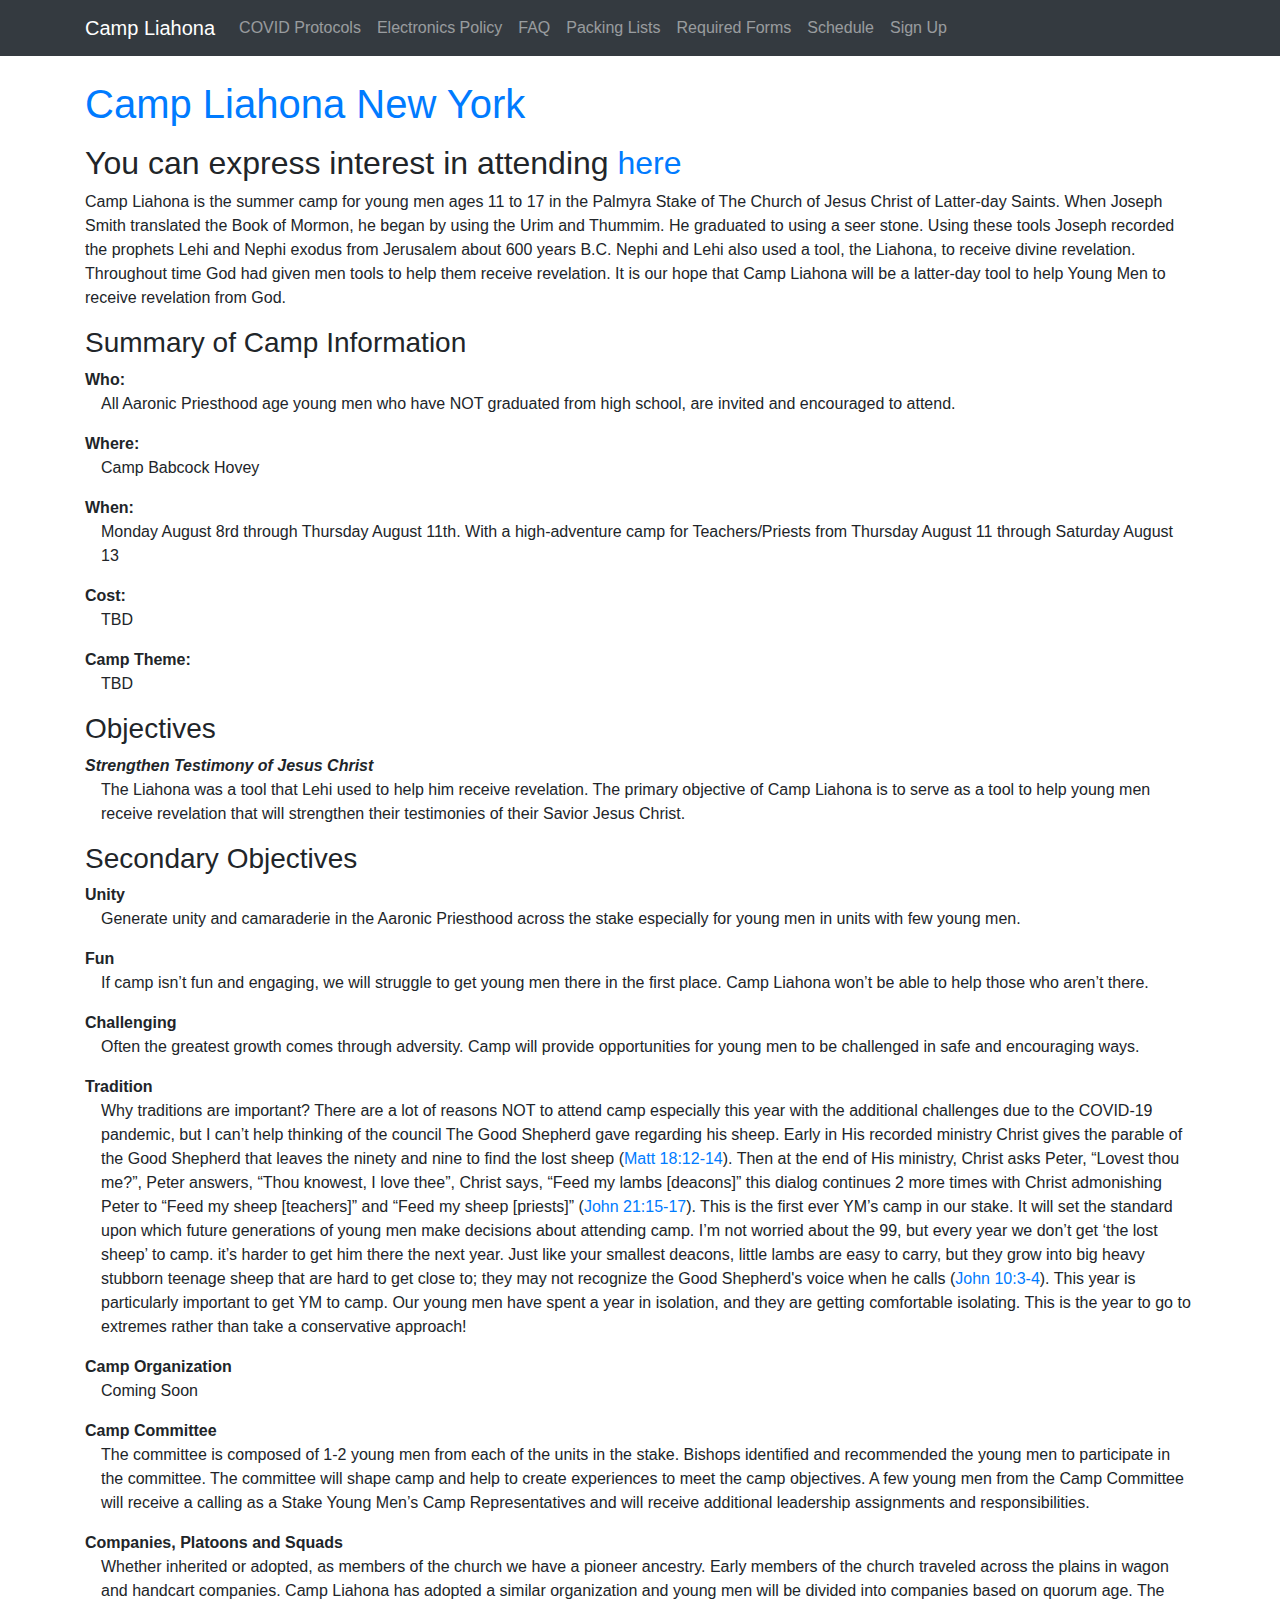
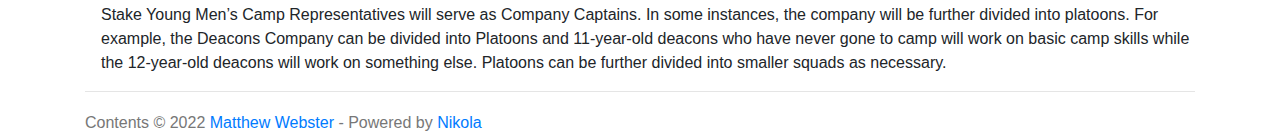
==== index.html @ ad053be5 "Nikola auto commit." ====
<!DOCTYPE html>
<html prefix="og: http://ogp.me/ns# article: http://ogp.me/ns/article#
" lang="en">
<head>
<meta charset="utf-8">
<meta name="viewport" content="width=device-width, initial-scale=1">
<title>Camp Liahona New York | Camp Liahona</title>
<link href="assets/css/all-nocdn.css" rel="stylesheet" type="text/css">
<meta name="theme-color" content="#ffc728">
<meta name="generator" content="Nikola (getnikola.com)">
<link rel="alternate" type="application/rss+xml" title="RSS" hreflang="en" href="rss.xml">
<link rel="canonical" href="https://campliahonany.com/">
<!--[if lt IE 9]><script src="assets/js/html5.js"></script><![endif]--><meta name="author" content="Matthew Webster">
<meta property="og:site_name" content="Camp Liahona">
<meta property="og:title" content="Camp Liahona New York">
<meta property="og:url" content="https://campliahonany.com/">
<meta property="og:description" content="You can express interest in attending here
Camp Liahona is the summer camp for young men ages 11 to 17 in the Palmyra Stake of The Church of Jesus Christ of Latter-day Saints. When Joseph Smith transl">
<meta property="og:type" content="article">
<meta property="article:published_time" content="2022-01-03T20:05:51-05:00">
</head>
<body>
<a href="#content" class="sr-only sr-only-focusable">Skip to main content</a>

<!-- Menubar -->

<nav class="navbar navbar-expand-md static-top mb-4
navbar-dark
bg-dark
"><div class="container">
<!-- This keeps the margins nice -->
        <a class="navbar-brand" href=".">

            <span id="blog-title">Camp Liahona</span>
        </a>
        <button class="navbar-toggler" type="button" data-toggle="collapse" data-target="#bs-navbar" aria-controls="bs-navbar" aria-expanded="false" aria-label="Toggle navigation">
            <span class="navbar-toggler-icon"></span>
        </button>

        <div class="collapse navbar-collapse" id="bs-navbar">
            <ul class="navbar-nav mr-auto">
<li class="nav-item">
<a href="covid_protocols" class="nav-link">COVID Protocols</a>
                </li>
<li class="nav-item">
<a href="electronics-policy" class="nav-link">Electronics Policy</a>
                </li>
<li class="nav-item">
<a href="faq" class="nav-link">FAQ</a>
                </li>
<li class="nav-item">
<a href="packing-lists" class="nav-link">Packing Lists</a>
                </li>
<li class="nav-item">
<a href="required-forms" class="nav-link">Required Forms</a>
                </li>
<li class="nav-item">
<a href="schedule" class="nav-link">Schedule</a>
                </li>
<li class="nav-item">
<a href="registration" class="nav-link">Sign Up</a>

                
            </li>
</ul>
<ul class="navbar-nav navbar-right"></ul>
</div>
<!-- /.navbar-collapse -->
    </div>
<!-- /.container -->
</nav><!-- End of Menubar --><div class="container" id="content" role="main">
    <div class="body-content">
        <!--Body content-->
        
        
        
<article class="post-text storypage" itemscope="itemscope" itemtype="http://schema.org/Article"><header><h1 class="p-name entry-title" itemprop="headline name"><a href="." class="u-url">Camp Liahona New York</a></h1>

        

    </header><div class="e-content entry-content" itemprop="articleBody text">
    <section id="you-can-express-interest-in-attending-here"><h2>You can express interest in attending <a class="reference external" href="registration/">here</a>
</h2>
<p>Camp Liahona is the summer camp for young men ages 11 to 17 in the Palmyra Stake of The Church of Jesus Christ of Latter-day Saints. When Joseph Smith translated the Book of Mormon, he began by using the Urim and Thummim. He graduated to using a seer stone. Using these tools Joseph recorded the prophets Lehi and Nephi exodus from Jerusalem about 600 years B.C. Nephi and Lehi also used a tool, the Liahona, to receive divine revelation. Throughout time God had given men tools to help them receive revelation. It is our hope that Camp Liahona will be a latter-day tool to help Young Men to receive revelation from God.</p>
<section id="summary-of-camp-information"><h3>Summary of Camp Information</h3>
<dl class="simple">
<dt>Who:</dt>
<dd>
<p>All Aaronic Priesthood age young men who have NOT graduated from high school, are invited and encouraged to attend.</p>
</dd>
<dt>Where:</dt>
<dd>
<p>Camp Babcock Hovey</p>
</dd>
<dt>When:</dt>
<dd>
<p>Monday August 8rd through Thursday August 11th.  With a high-adventure camp for Teachers/Priests from Thursday August 11 through Saturday August 13</p>
</dd>
<dt>Cost:</dt>
<dd>
<p>TBD</p>
</dd>
<dt>Camp Theme:</dt>
<dd>
<p>TBD</p>
</dd>
</dl></section><section id="objectives"><h3>Objectives</h3>
<dl class="simple">
<dt><em>Strengthen Testimony of Jesus Christ</em></dt>
<dd>
<p>The Liahona was a tool that Lehi used to help him receive revelation. The primary objective of Camp Liahona is to serve as a tool to help young men receive revelation that will strengthen their testimonies of their Savior Jesus Christ.</p>
</dd>
</dl></section><section id="secondary-objectives"><h3>Secondary Objectives</h3>
<dl class="simple">
<dt>Unity</dt>
<dd>
<p>Generate unity and camaraderie in the Aaronic Priesthood across the stake especially for young men in units with few young men.</p>
</dd>
<dt>Fun</dt>
<dd>
<p>If camp isn’t fun and engaging, we will struggle to get young men there in the first place. Camp Liahona won’t be able to help those who aren’t there.</p>
</dd>
<dt>Challenging</dt>
<dd>
<p>Often the greatest growth comes through adversity. Camp will provide opportunities for young men to be challenged in safe and encouraging ways.</p>
</dd>
<dt>Tradition</dt>
<dd>
<p>Why traditions are important? There are a lot of reasons NOT to attend camp especially this year with the additional challenges due to the COVID-19 pandemic, but I can’t help thinking of the council The Good Shepherd gave regarding his sheep. Early in His recorded ministry Christ gives the parable of the Good Shepherd that leaves the ninety and nine to find the lost sheep (<a class="reference external" href="https://www.churchofjesuschrist.org/study/scriptures/nt/matt/18?lang=eng&amp;id=12-14#p12">Matt 18:12-14</a>). Then at the end of His ministry, Christ asks Peter, “Lovest thou me?”, Peter answers, “Thou knowest, I love thee”, Christ says, “Feed my lambs [deacons]” this dialog continues 2 more times with Christ admonishing Peter to “Feed my sheep [teachers]” and “Feed my sheep [priests]” (<a class="reference external" href="https://www.churchofjesuschrist.org/study/scriptures/nt/john/21?lang=eng&amp;id=15-17#p15">John 21:15-17</a>). This is the first ever YM’s camp in our stake. It will set the standard upon which future generations of young men make decisions about attending camp. I’m not worried about the 99, but every year we don’t get ‘the lost sheep’ to camp. it’s harder to get him there the next year. Just like your smallest deacons, little lambs are easy to carry, but they grow into big heavy stubborn teenage sheep that are hard to get close to; they may not recognize the Good Shepherd's voice when he calls (<a class="reference external" href="https://www.churchofjesuschrist.org/study/scriptures/nt/john/10?lang=eng&amp;id=3-4#p3">John 10:3-4</a>). This year is particularly important to get YM to camp. Our young men have spent a year in isolation, and they are getting comfortable isolating. This is the year to go to extremes rather than take a conservative approach!</p>
</dd>
<dt>Camp Organization</dt>
<dd>
<p>Coming Soon</p>
</dd>
<dt>Camp Committee</dt>
<dd>
<p>The committee is composed of 1-2 young men from each of the units in the stake. Bishops identified and recommended the young men to participate in the committee. The committee will shape camp and help to create experiences to meet the camp objectives. A few young men from the Camp Committee will receive a calling as a Stake Young Men’s Camp Representatives and will receive additional leadership assignments and responsibilities.</p>
</dd>
<dt>Companies, Platoons and Squads</dt>
<dd>
<p>Whether inherited or adopted, as members of the church we have a pioneer ancestry. Early members of the church traveled across the plains in wagon and handcart companies. Camp Liahona has adopted a similar organization and young men will be divided into companies based on quorum age. The Stake Young Men’s Camp Representatives will serve as Company Captains. In some instances, the company will be further divided into platoons. For example, the Deacons Company can be divided into Platoons and 11-year-old deacons who have never gone to camp will work on basic camp skills while the 12-year-old deacons will work on something else. Platoons can be further divided into smaller squads as necessary.</p>
</dd>
</dl></section></section>
</div>
    

</article><!--End of body content--><footer id="footer">
            Contents © 2022         <a href="mailto:campliahonapalmyra@gmail.com">Matthew Webster</a> - Powered by         <a href="https://getnikola.com" rel="nofollow">Nikola</a>         
            
            
        </footer>
</div>
</div>


        <script src="assets/js/all-nocdn.js"></script><script>
    baguetteBox.run('div#content', {
        ignoreClass: 'islink',
        captions: function(element){var i=element.getElementsByTagName('img')[0];return i===undefined?'':i.alt;}});
    </script>
</body>
</html>
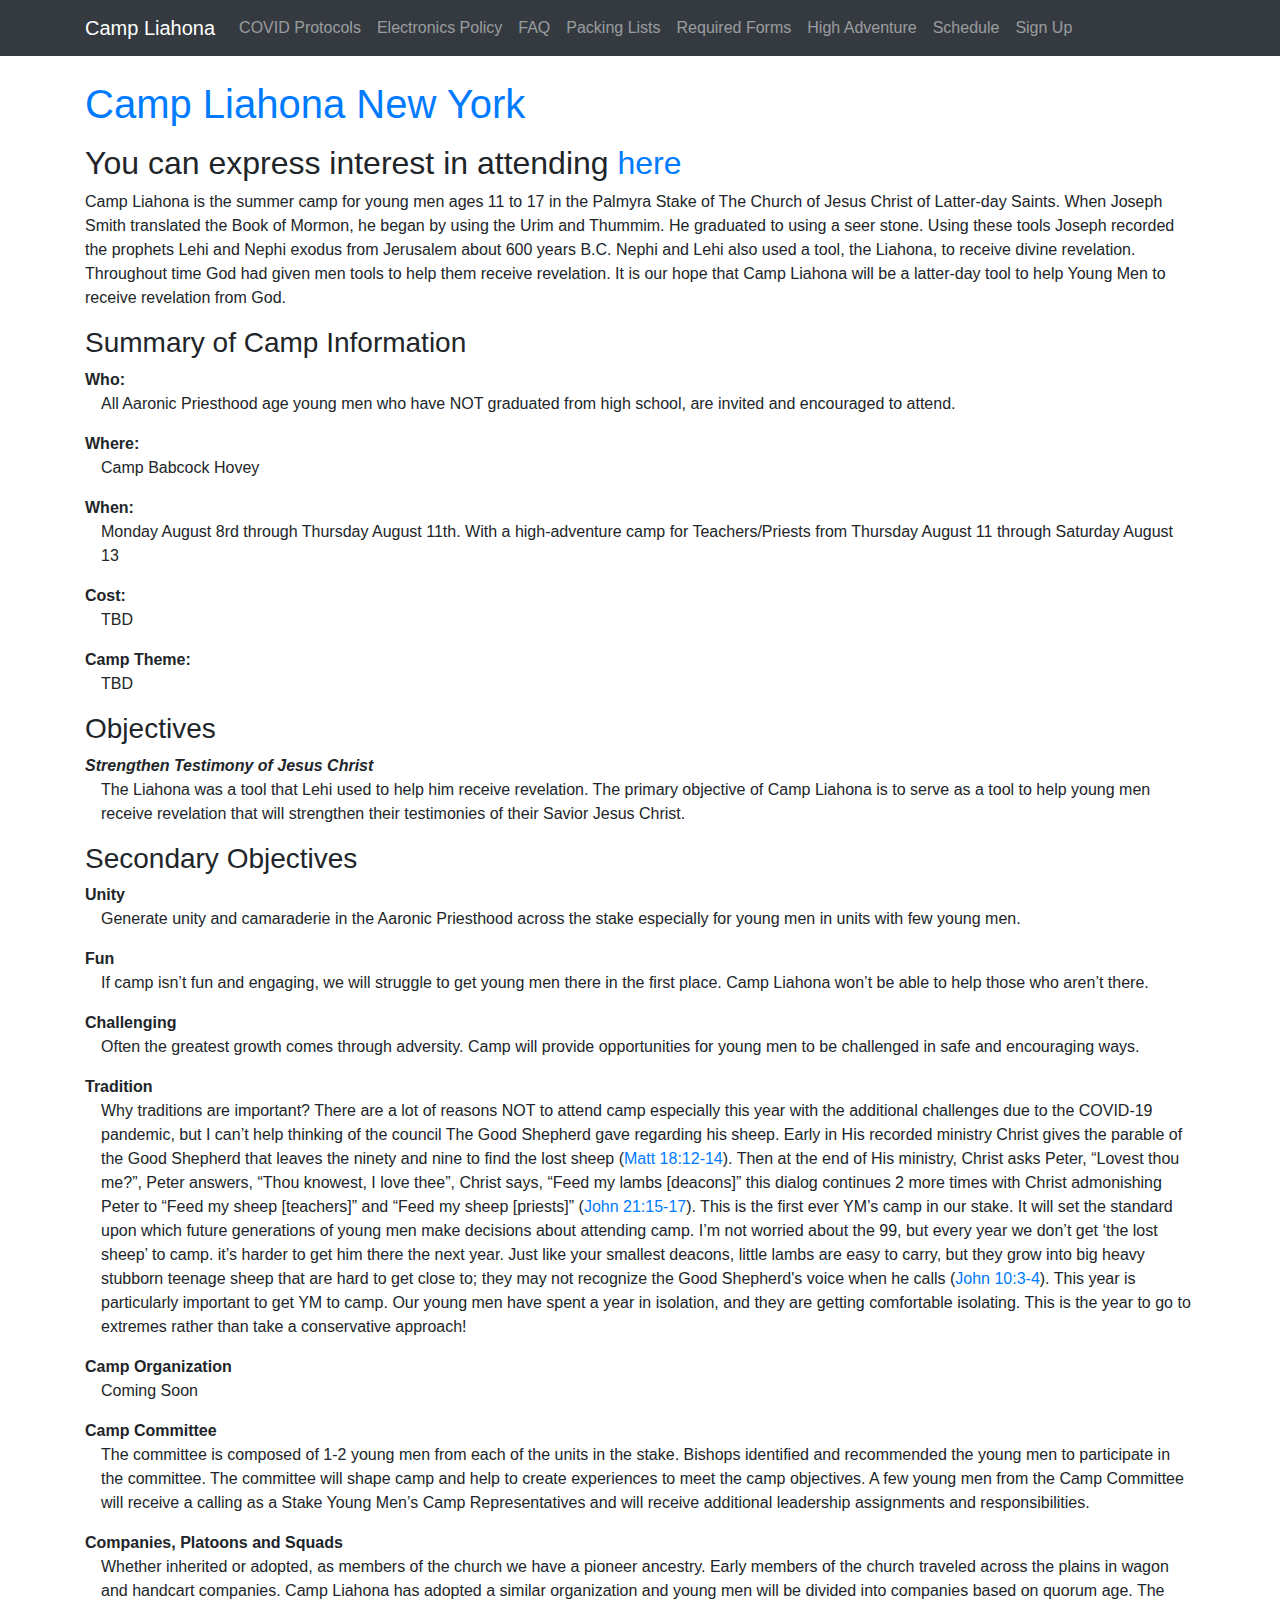
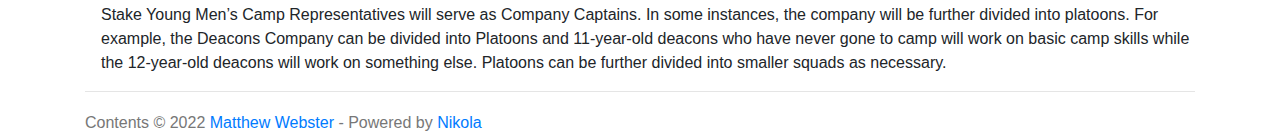
==== commit dea18b1e: "Nikola auto commit." ====
--- a/index.html
+++ b/index.html
@@ -53,6 +53,9 @@
                 </li>
 <li class="nav-item">
 <a href="required-forms" class="nav-link">Required Forms</a>
+                </li>
+<li class="nav-item">
+<a href="high-adventure" class="nav-link">High Adventure</a>
                 </li>
 <li class="nav-item">
 <a href="schedule" class="nav-link">Schedule</a>
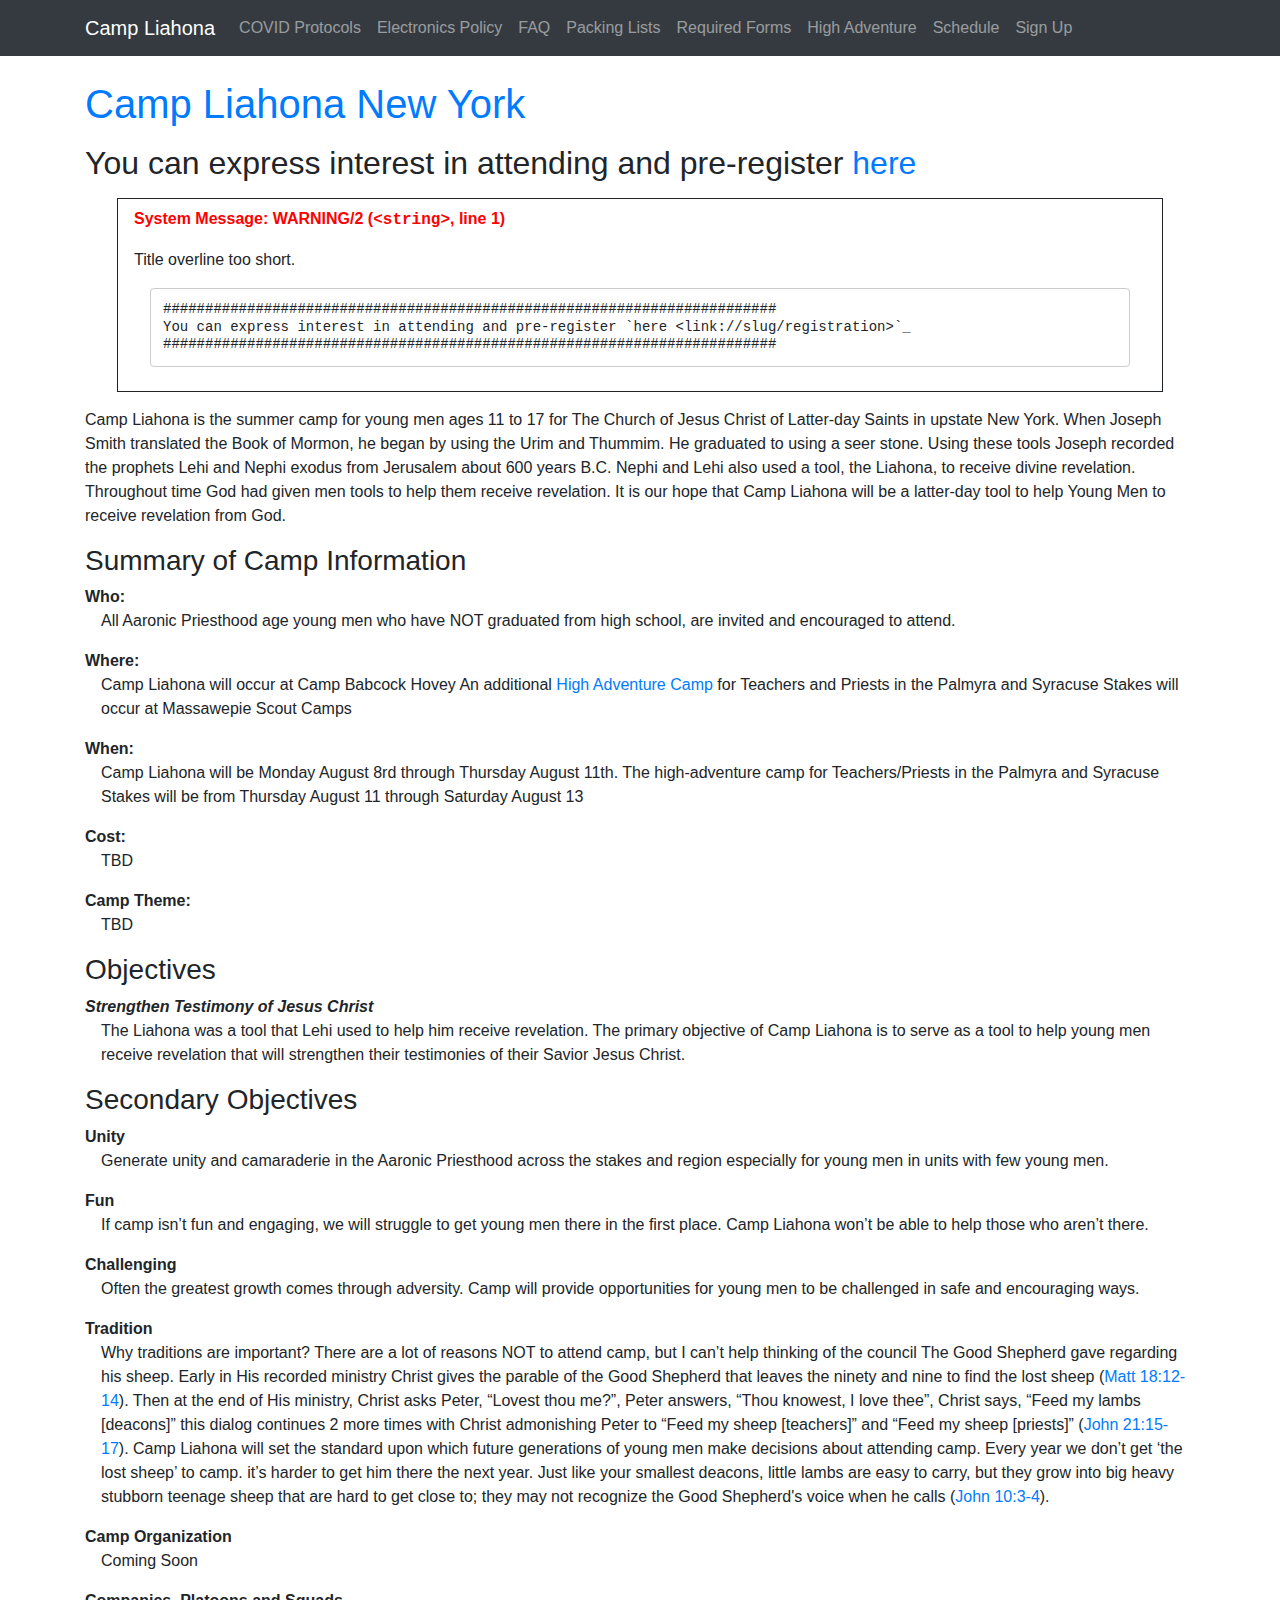
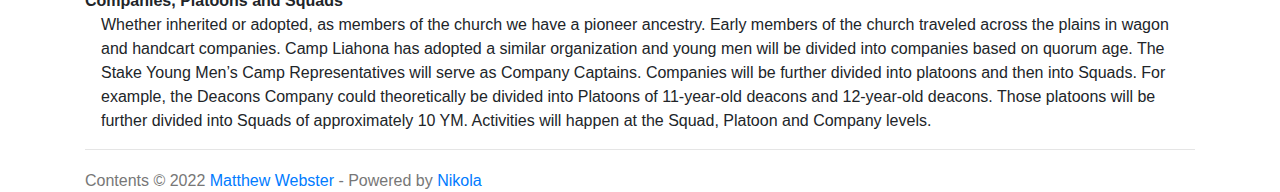
==== commit 6a5d2597: "Nikola auto commit." ====
--- a/index.html
+++ b/index.html
@@ -14,8 +14,11 @@
 <meta property="og:site_name" content="Camp Liahona">
 <meta property="og:title" content="Camp Liahona New York">
 <meta property="og:url" content="https://campliahonany.com/">
-<meta property="og:description" content="You can express interest in attending here
-Camp Liahona is the summer camp for young men ages 11 to 17 in the Palmyra Stake of The Church of Jesus Christ of Latter-day Saints. When Joseph Smith transl">
+<meta property="og:description" content="You can express interest in attending and pre-register here
+
+System Message: WARNING/2 (&lt;string&gt;, line 1)
+Title overline too short.
+####################################################################">
 <meta property="og:type" content="article">
 <meta property="article:published_time" content="2022-01-03T20:05:51-05:00">
 </head>
@@ -82,9 +85,14 @@
         
 
     </header><div class="e-content entry-content" itemprop="articleBody text">
-    <section id="you-can-express-interest-in-attending-here"><h2>You can express interest in attending <a class="reference external" href="registration/">here</a>
+    <section id="you-can-express-interest-in-attending-and-pre-register-here"><h2>You can express interest in attending and pre-register <a class="reference external" href="registration/">here</a>
 </h2>
-<p>Camp Liahona is the summer camp for young men ages 11 to 17 in the Palmyra Stake of The Church of Jesus Christ of Latter-day Saints. When Joseph Smith translated the Book of Mormon, he began by using the Urim and Thummim. He graduated to using a seer stone. Using these tools Joseph recorded the prophets Lehi and Nephi exodus from Jerusalem about 600 years B.C. Nephi and Lehi also used a tool, the Liahona, to receive divine revelation. Throughout time God had given men tools to help them receive revelation. It is our hope that Camp Liahona will be a latter-day tool to help Young Men to receive revelation from God.</p>
+<aside class="system-message"><p class="system-message-title">System Message: WARNING/2 (<span class="docutils literal">&lt;string&gt;</span>, line 1)</p>
+<p>Title overline too short.</p>
+<pre class="literal-block">#########################################################################
+You can express interest in attending and pre-register `here &lt;link://slug/registration&gt;`_
+#########################################################################</pre>
+</aside><p>Camp Liahona is the summer camp for young men ages 11 to 17 for The Church of Jesus Christ of Latter-day Saints in upstate New York. When Joseph Smith translated the Book of Mormon, he began by using the Urim and Thummim. He graduated to using a seer stone. Using these tools Joseph recorded the prophets Lehi and Nephi exodus from Jerusalem about 600 years B.C. Nephi and Lehi also used a tool, the Liahona, to receive divine revelation. Throughout time God had given men tools to help them receive revelation. It is our hope that Camp Liahona will be a latter-day tool to help Young Men to receive revelation from God.</p>
 <section id="summary-of-camp-information"><h3>Summary of Camp Information</h3>
 <dl class="simple">
 <dt>Who:</dt>
@@ -93,11 +101,13 @@
 </dd>
 <dt>Where:</dt>
 <dd>
-<p>Camp Babcock Hovey</p>
+<p>Camp Liahona will occur at Camp Babcock Hovey
+An additional <a class="reference external" href="high-adventure/">High Adventure Camp</a> for Teachers and Priests in the Palmyra and Syracuse Stakes will occur at Massawepie Scout Camps</p>
 </dd>
 <dt>When:</dt>
 <dd>
-<p>Monday August 8rd through Thursday August 11th.  With a high-adventure camp for Teachers/Priests from Thursday August 11 through Saturday August 13</p>
+<p>Camp Liahona will be Monday August 8rd through Thursday August 11th.
+The high-adventure camp for Teachers/Priests in the Palmyra and Syracuse Stakes will be from Thursday August 11 through Saturday August 13</p>
 </dd>
 <dt>Cost:</dt>
 <dd>
@@ -117,7 +127,7 @@
 <dl class="simple">
 <dt>Unity</dt>
 <dd>
-<p>Generate unity and camaraderie in the Aaronic Priesthood across the stake especially for young men in units with few young men.</p>
+<p>Generate unity and camaraderie in the Aaronic Priesthood across the stakes and region especially for young men in units with few young men.</p>
 </dd>
 <dt>Fun</dt>
 <dd>
@@ -129,19 +139,15 @@
 </dd>
 <dt>Tradition</dt>
 <dd>
-<p>Why traditions are important? There are a lot of reasons NOT to attend camp especially this year with the additional challenges due to the COVID-19 pandemic, but I can’t help thinking of the council The Good Shepherd gave regarding his sheep. Early in His recorded ministry Christ gives the parable of the Good Shepherd that leaves the ninety and nine to find the lost sheep (<a class="reference external" href="https://www.churchofjesuschrist.org/study/scriptures/nt/matt/18?lang=eng&amp;id=12-14#p12">Matt 18:12-14</a>). Then at the end of His ministry, Christ asks Peter, “Lovest thou me?”, Peter answers, “Thou knowest, I love thee”, Christ says, “Feed my lambs [deacons]” this dialog continues 2 more times with Christ admonishing Peter to “Feed my sheep [teachers]” and “Feed my sheep [priests]” (<a class="reference external" href="https://www.churchofjesuschrist.org/study/scriptures/nt/john/21?lang=eng&amp;id=15-17#p15">John 21:15-17</a>). This is the first ever YM’s camp in our stake. It will set the standard upon which future generations of young men make decisions about attending camp. I’m not worried about the 99, but every year we don’t get ‘the lost sheep’ to camp. it’s harder to get him there the next year. Just like your smallest deacons, little lambs are easy to carry, but they grow into big heavy stubborn teenage sheep that are hard to get close to; they may not recognize the Good Shepherd's voice when he calls (<a class="reference external" href="https://www.churchofjesuschrist.org/study/scriptures/nt/john/10?lang=eng&amp;id=3-4#p3">John 10:3-4</a>). This year is particularly important to get YM to camp. Our young men have spent a year in isolation, and they are getting comfortable isolating. This is the year to go to extremes rather than take a conservative approach!</p>
+<p>Why traditions are important? There are a lot of reasons NOT to attend camp, but I can’t help thinking of the council The Good Shepherd gave regarding his sheep. Early in His recorded ministry Christ gives the parable of the Good Shepherd that leaves the ninety and nine to find the lost sheep (<a class="reference external" href="https://www.churchofjesuschrist.org/study/scriptures/nt/matt/18?lang=eng&amp;id=12-14#p12">Matt 18:12-14</a>). Then at the end of His ministry, Christ asks Peter, “Lovest thou me?”, Peter answers, “Thou knowest, I love thee”, Christ says, “Feed my lambs [deacons]” this dialog continues 2 more times with Christ admonishing Peter to “Feed my sheep [teachers]” and “Feed my sheep [priests]” (<a class="reference external" href="https://www.churchofjesuschrist.org/study/scriptures/nt/john/21?lang=eng&amp;id=15-17#p15">John 21:15-17</a>). Camp Liahona will set the standard upon which future generations of young men make decisions about attending camp. Every year we don’t get ‘the lost sheep’ to camp. it’s harder to get him there the next year. Just like your smallest deacons, little lambs are easy to carry, but they grow into big heavy stubborn teenage sheep that are hard to get close to; they may not recognize the Good Shepherd's voice when he calls (<a class="reference external" href="https://www.churchofjesuschrist.org/study/scriptures/nt/john/10?lang=eng&amp;id=3-4#p3">John 10:3-4</a>).</p>
 </dd>
 <dt>Camp Organization</dt>
 <dd>
 <p>Coming Soon</p>
 </dd>
-<dt>Camp Committee</dt>
-<dd>
-<p>The committee is composed of 1-2 young men from each of the units in the stake. Bishops identified and recommended the young men to participate in the committee. The committee will shape camp and help to create experiences to meet the camp objectives. A few young men from the Camp Committee will receive a calling as a Stake Young Men’s Camp Representatives and will receive additional leadership assignments and responsibilities.</p>
-</dd>
 <dt>Companies, Platoons and Squads</dt>
 <dd>
-<p>Whether inherited or adopted, as members of the church we have a pioneer ancestry. Early members of the church traveled across the plains in wagon and handcart companies. Camp Liahona has adopted a similar organization and young men will be divided into companies based on quorum age. The Stake Young Men’s Camp Representatives will serve as Company Captains. In some instances, the company will be further divided into platoons. For example, the Deacons Company can be divided into Platoons and 11-year-old deacons who have never gone to camp will work on basic camp skills while the 12-year-old deacons will work on something else. Platoons can be further divided into smaller squads as necessary.</p>
+<p>Whether inherited or adopted, as members of the church we have a pioneer ancestry. Early members of the church traveled across the plains in wagon and handcart companies. Camp Liahona has adopted a similar organization and young men will be divided into companies based on quorum age. The Stake Young Men’s Camp Representatives will serve as Company Captains. Companies will be further divided into platoons and then into Squads. For example, the Deacons Company could theoretically be divided into Platoons of 11-year-old deacons and 12-year-old deacons. Those platoons will be further divided into Squads of approximately 10 YM. Activities will happen at the Squad, Platoon and Company levels.</p>
 </dd>
 </dl></section></section>
 </div>
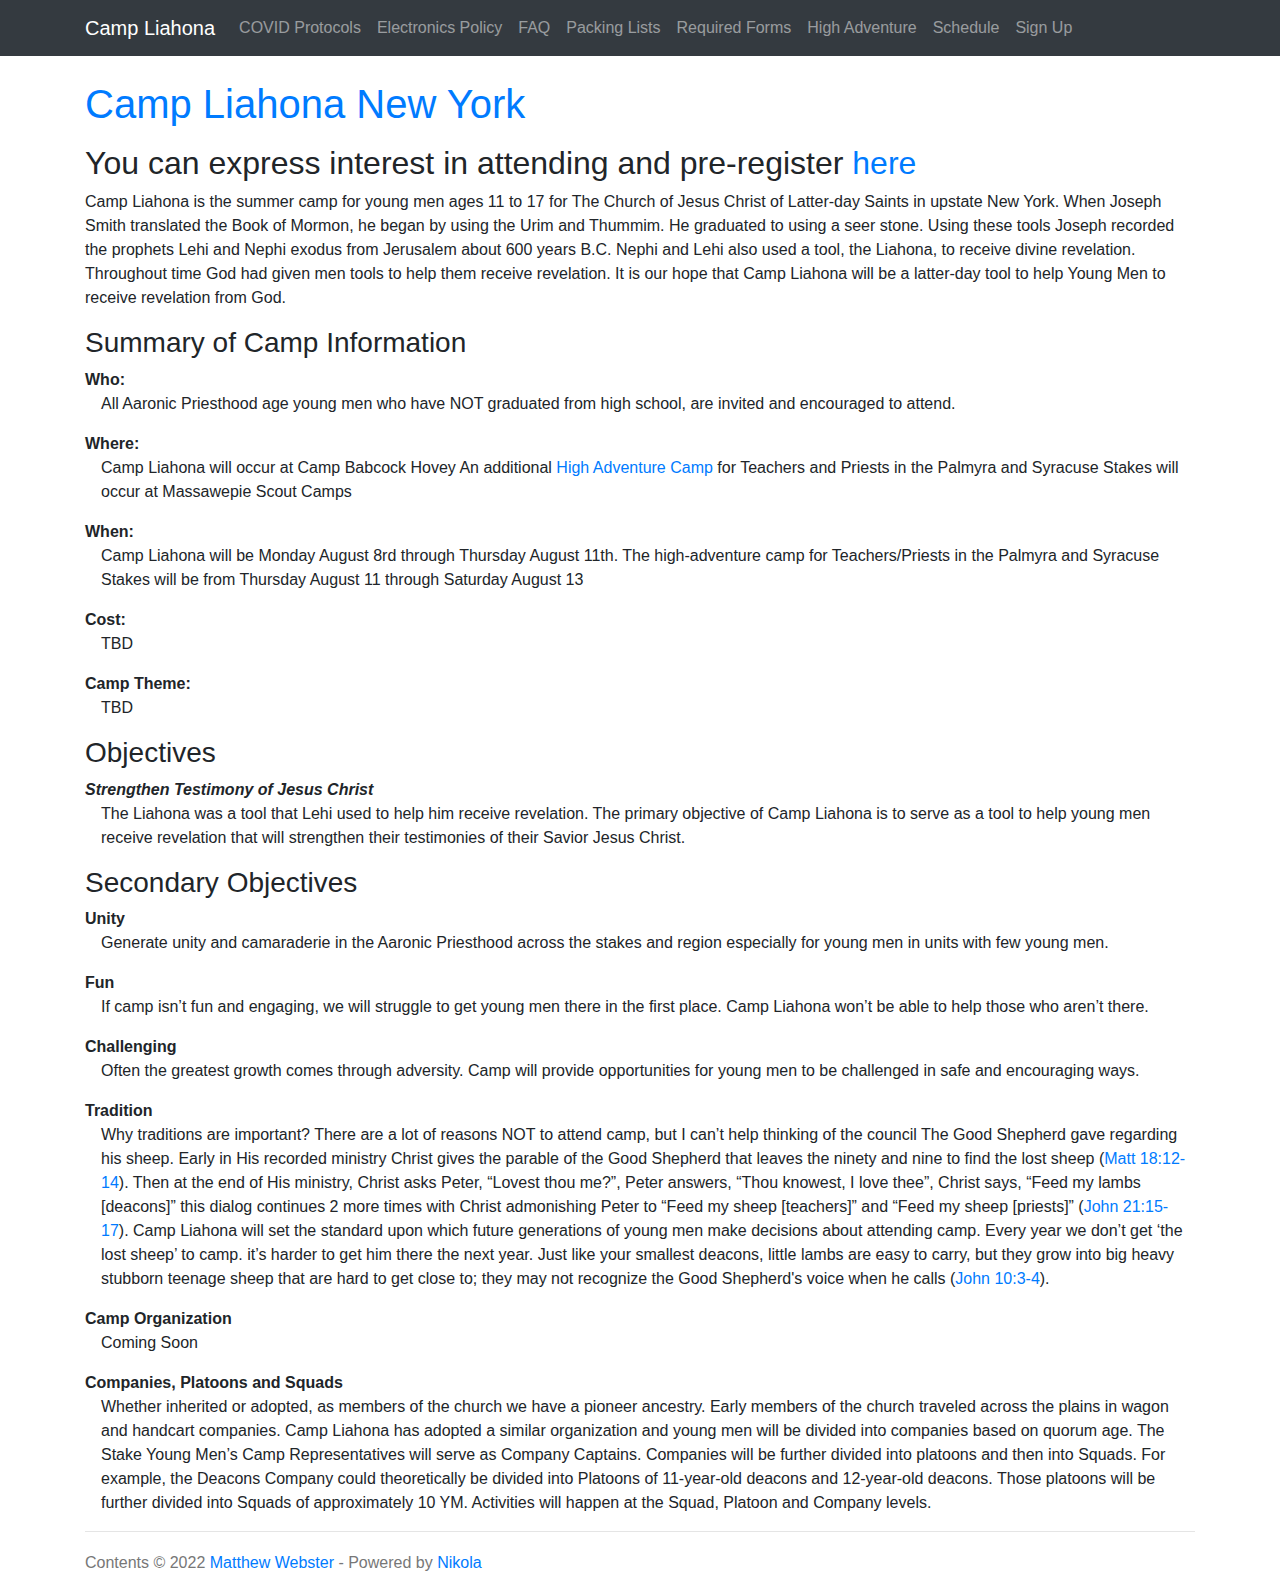
==== commit 08680ecc: "Nikola auto commit." ====
--- a/index.html
+++ b/index.html
@@ -15,10 +15,7 @@
 <meta property="og:title" content="Camp Liahona New York">
 <meta property="og:url" content="https://campliahonany.com/">
 <meta property="og:description" content="You can express interest in attending and pre-register here
-
-System Message: WARNING/2 (&lt;string&gt;, line 1)
-Title overline too short.
-####################################################################">
+Camp Liahona is the summer camp for young men ages 11 to 17 for The Church of Jesus Christ of Latter-day Saints in upstate New York. When Jo">
 <meta property="og:type" content="article">
 <meta property="article:published_time" content="2022-01-03T20:05:51-05:00">
 </head>
@@ -87,12 +84,7 @@
     </header><div class="e-content entry-content" itemprop="articleBody text">
     <section id="you-can-express-interest-in-attending-and-pre-register-here"><h2>You can express interest in attending and pre-register <a class="reference external" href="registration/">here</a>
 </h2>
-<aside class="system-message"><p class="system-message-title">System Message: WARNING/2 (<span class="docutils literal">&lt;string&gt;</span>, line 1)</p>
-<p>Title overline too short.</p>
-<pre class="literal-block">#########################################################################
-You can express interest in attending and pre-register `here &lt;link://slug/registration&gt;`_
-#########################################################################</pre>
-</aside><p>Camp Liahona is the summer camp for young men ages 11 to 17 for The Church of Jesus Christ of Latter-day Saints in upstate New York. When Joseph Smith translated the Book of Mormon, he began by using the Urim and Thummim. He graduated to using a seer stone. Using these tools Joseph recorded the prophets Lehi and Nephi exodus from Jerusalem about 600 years B.C. Nephi and Lehi also used a tool, the Liahona, to receive divine revelation. Throughout time God had given men tools to help them receive revelation. It is our hope that Camp Liahona will be a latter-day tool to help Young Men to receive revelation from God.</p>
+<p>Camp Liahona is the summer camp for young men ages 11 to 17 for The Church of Jesus Christ of Latter-day Saints in upstate New York. When Joseph Smith translated the Book of Mormon, he began by using the Urim and Thummim. He graduated to using a seer stone. Using these tools Joseph recorded the prophets Lehi and Nephi exodus from Jerusalem about 600 years B.C. Nephi and Lehi also used a tool, the Liahona, to receive divine revelation. Throughout time God had given men tools to help them receive revelation. It is our hope that Camp Liahona will be a latter-day tool to help Young Men to receive revelation from God.</p>
 <section id="summary-of-camp-information"><h3>Summary of Camp Information</h3>
 <dl class="simple">
 <dt>Who:</dt>
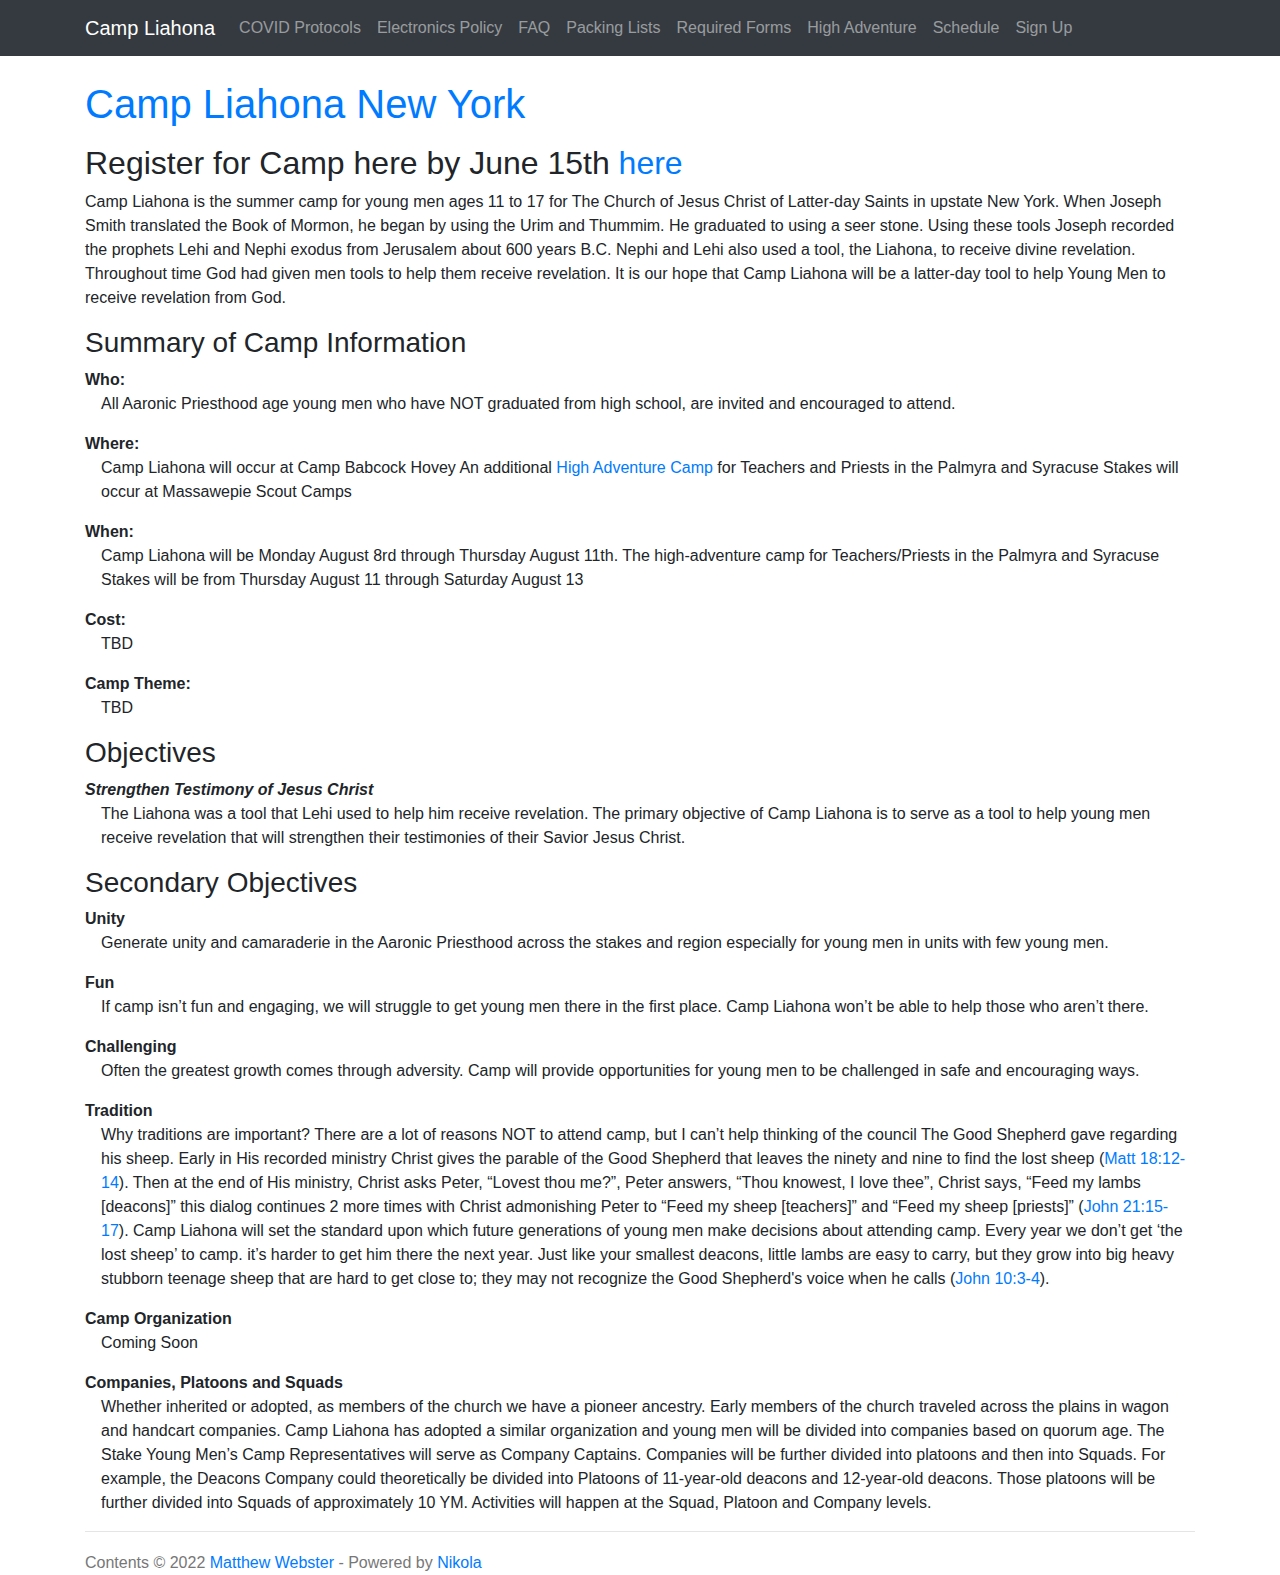
==== commit 43415b52: "Nikola auto commit." ====
--- a/index.html
+++ b/index.html
@@ -14,8 +14,8 @@
 <meta property="og:site_name" content="Camp Liahona">
 <meta property="og:title" content="Camp Liahona New York">
 <meta property="og:url" content="https://campliahonany.com/">
-<meta property="og:description" content="You can express interest in attending and pre-register here
-Camp Liahona is the summer camp for young men ages 11 to 17 for The Church of Jesus Christ of Latter-day Saints in upstate New York. When Jo">
+<meta property="og:description" content="Register for Camp here by June 15th here
+Camp Liahona is the summer camp for young men ages 11 to 17 for The Church of Jesus Christ of Latter-day Saints in upstate New York. When Joseph Smith translat">
 <meta property="og:type" content="article">
 <meta property="article:published_time" content="2022-01-03T20:05:51-05:00">
 </head>
@@ -82,7 +82,7 @@
         
 
     </header><div class="e-content entry-content" itemprop="articleBody text">
-    <section id="you-can-express-interest-in-attending-and-pre-register-here"><h2>You can express interest in attending and pre-register <a class="reference external" href="registration/">here</a>
+    <section id="register-for-camp-here-by-june-15th-here"><h2>Register for Camp here by June 15th <a class="reference external" href="registration/">here</a>
 </h2>
 <p>Camp Liahona is the summer camp for young men ages 11 to 17 for The Church of Jesus Christ of Latter-day Saints in upstate New York. When Joseph Smith translated the Book of Mormon, he began by using the Urim and Thummim. He graduated to using a seer stone. Using these tools Joseph recorded the prophets Lehi and Nephi exodus from Jerusalem about 600 years B.C. Nephi and Lehi also used a tool, the Liahona, to receive divine revelation. Throughout time God had given men tools to help them receive revelation. It is our hope that Camp Liahona will be a latter-day tool to help Young Men to receive revelation from God.</p>
 <section id="summary-of-camp-information"><h3>Summary of Camp Information</h3>
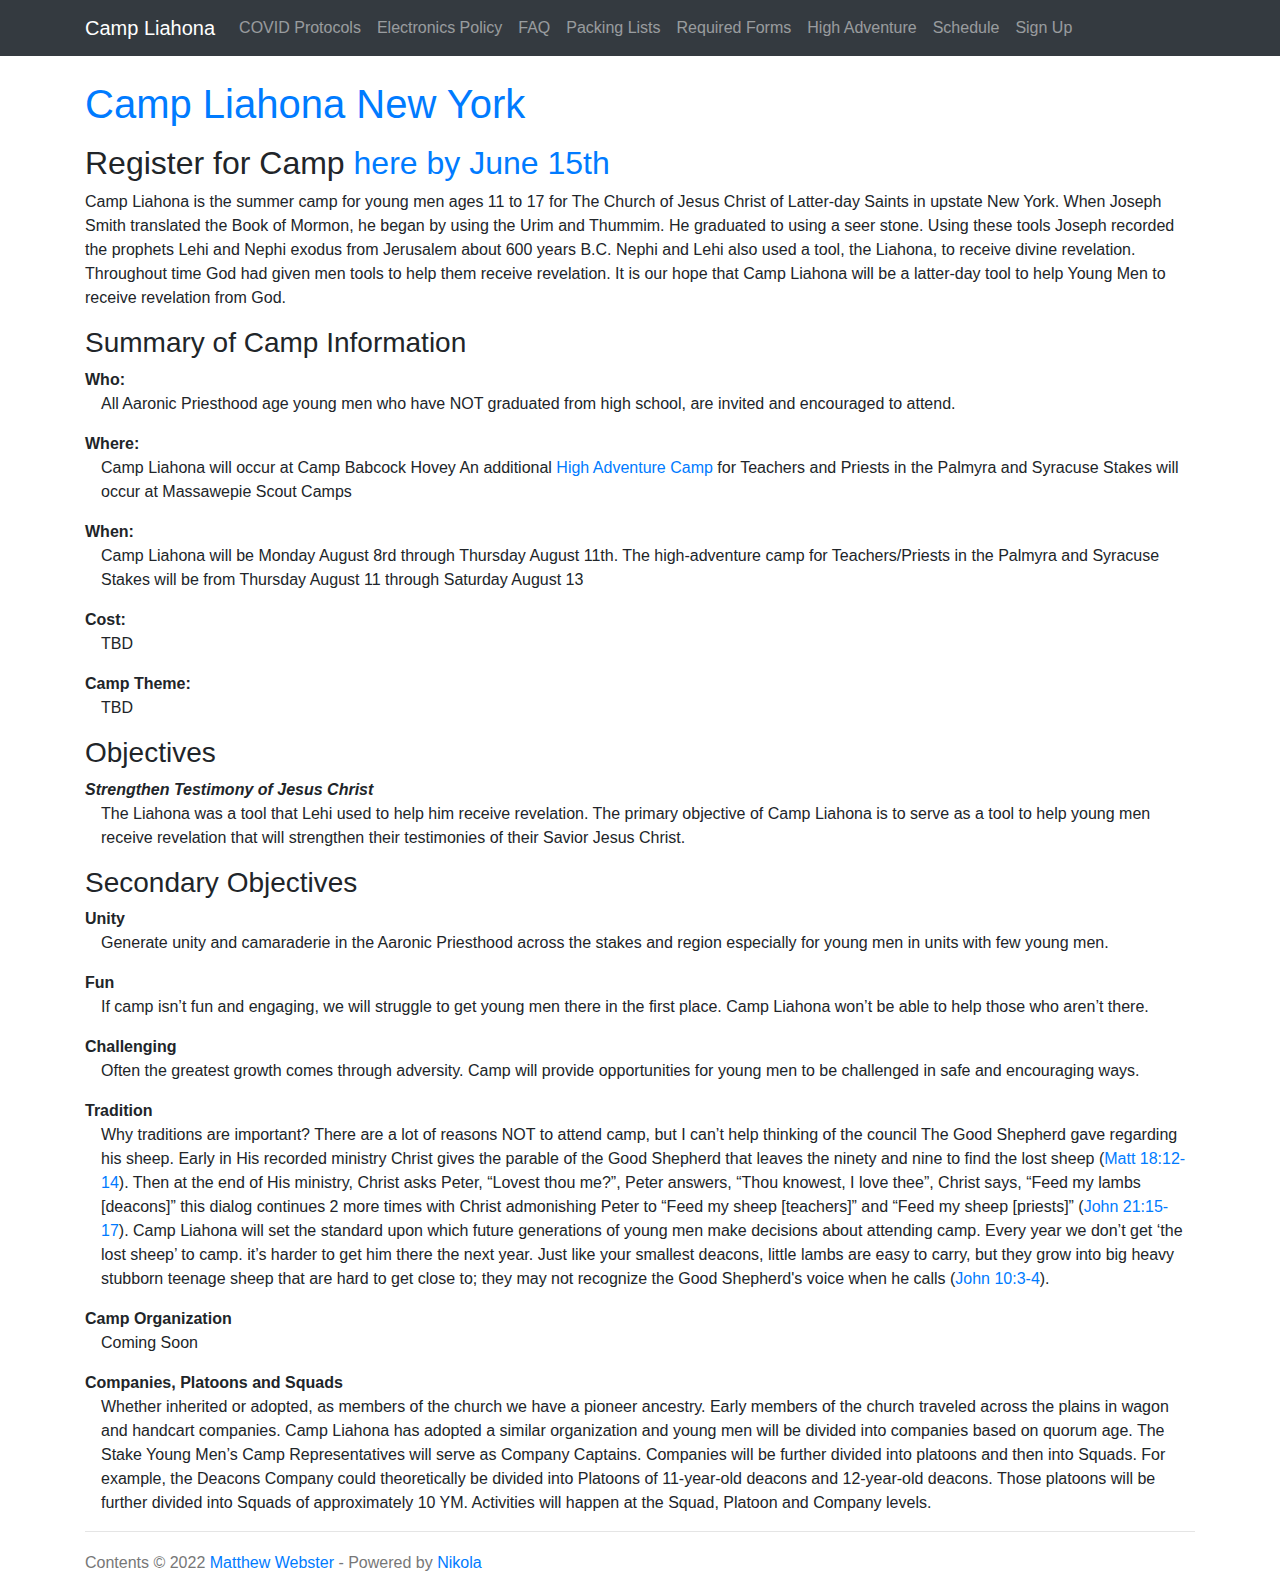
==== commit 0f16569a: "Nikola auto commit." ====
--- a/index.html
+++ b/index.html
@@ -14,8 +14,8 @@
 <meta property="og:site_name" content="Camp Liahona">
 <meta property="og:title" content="Camp Liahona New York">
 <meta property="og:url" content="https://campliahonany.com/">
-<meta property="og:description" content="Register for Camp here by June 15th here
-Camp Liahona is the summer camp for young men ages 11 to 17 for The Church of Jesus Christ of Latter-day Saints in upstate New York. When Joseph Smith translat">
+<meta property="og:description" content="Register for Camp here by June 15th
+Camp Liahona is the summer camp for young men ages 11 to 17 for The Church of Jesus Christ of Latter-day Saints in upstate New York. When Joseph Smith translated th">
 <meta property="og:type" content="article">
 <meta property="article:published_time" content="2022-01-03T20:05:51-05:00">
 </head>
@@ -82,7 +82,7 @@
         
 
     </header><div class="e-content entry-content" itemprop="articleBody text">
-    <section id="register-for-camp-here-by-june-15th-here"><h2>Register for Camp here by June 15th <a class="reference external" href="registration/">here</a>
+    <section id="register-for-camp-here-by-june-15th"><h2>Register for Camp <a class="reference external" href="registration/">here by June 15th</a>
 </h2>
 <p>Camp Liahona is the summer camp for young men ages 11 to 17 for The Church of Jesus Christ of Latter-day Saints in upstate New York. When Joseph Smith translated the Book of Mormon, he began by using the Urim and Thummim. He graduated to using a seer stone. Using these tools Joseph recorded the prophets Lehi and Nephi exodus from Jerusalem about 600 years B.C. Nephi and Lehi also used a tool, the Liahona, to receive divine revelation. Throughout time God had given men tools to help them receive revelation. It is our hope that Camp Liahona will be a latter-day tool to help Young Men to receive revelation from God.</p>
 <section id="summary-of-camp-information"><h3>Summary of Camp Information</h3>
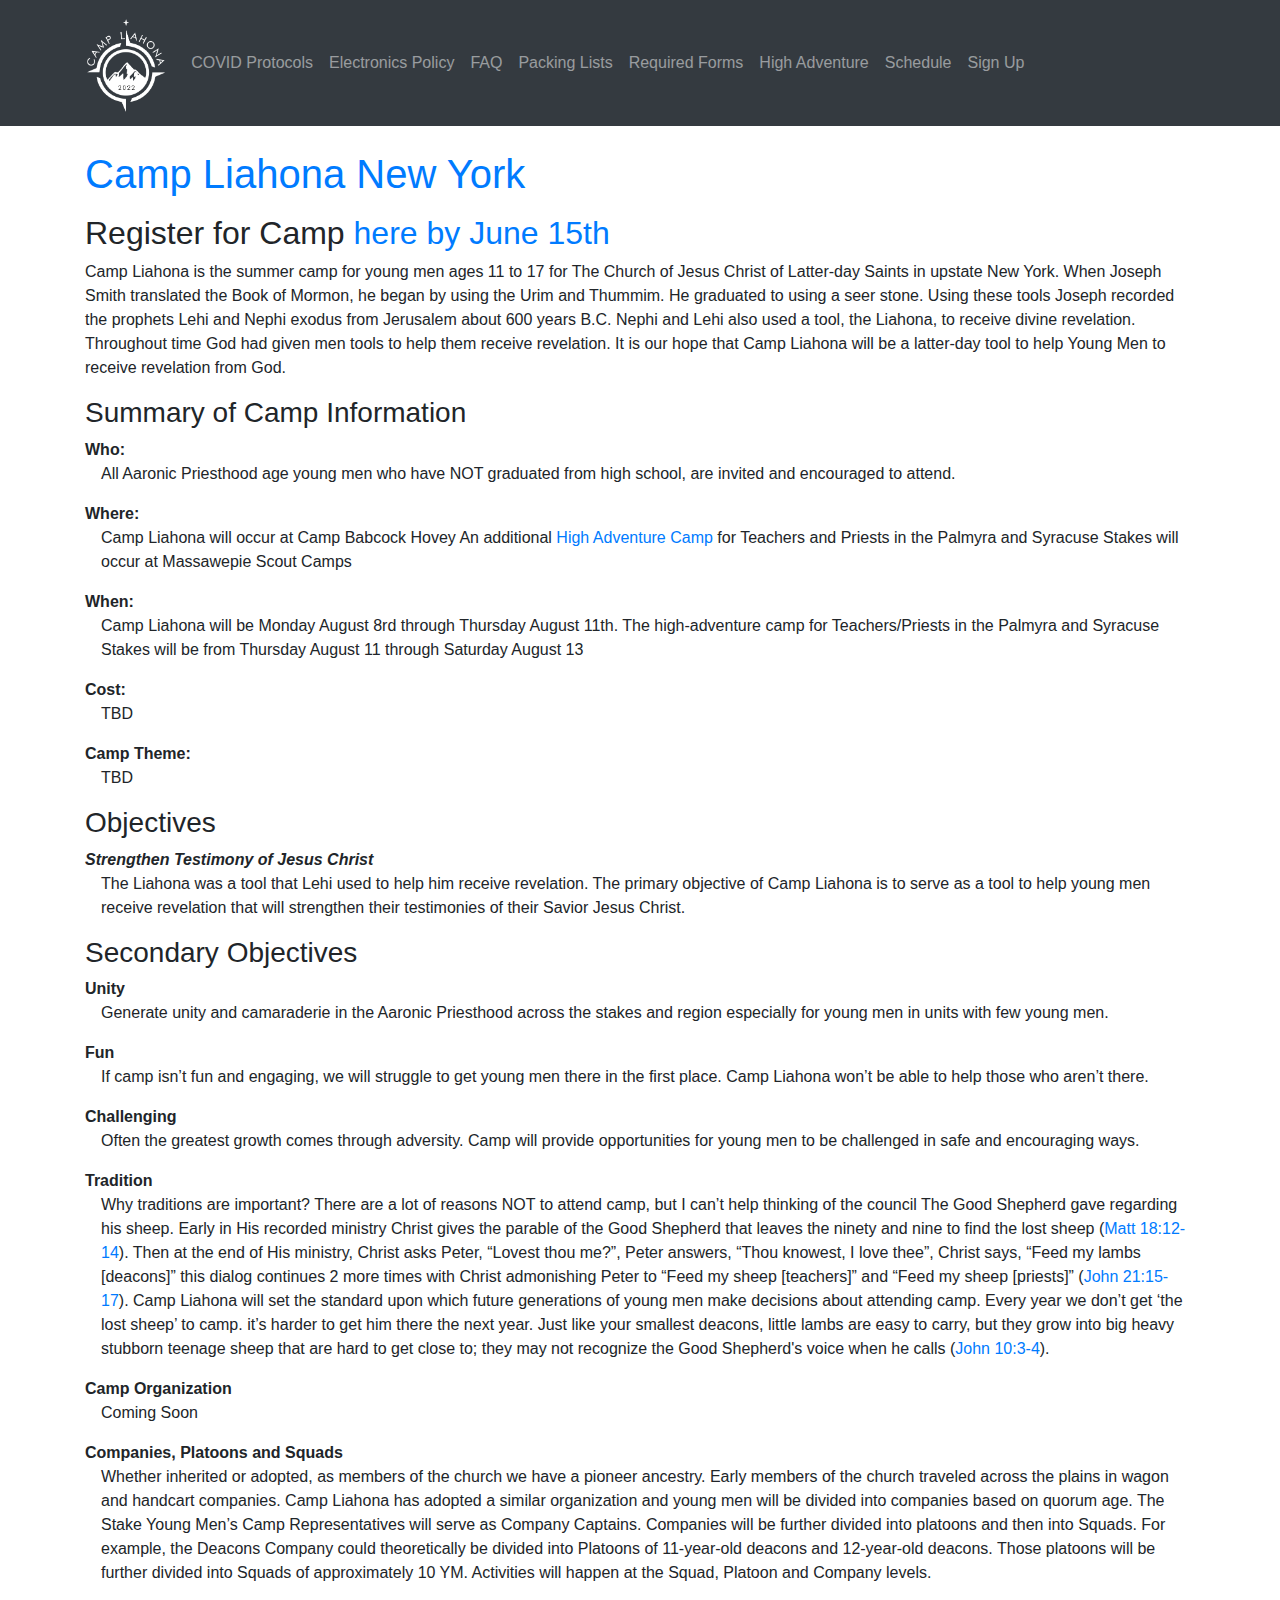
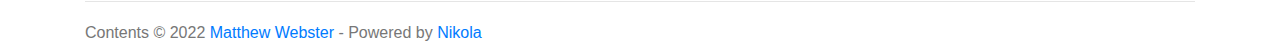
==== commit 6f059941: "Nikola auto commit." ====
--- a/index.html
+++ b/index.html
@@ -30,9 +30,7 @@
 "><div class="container">
 <!-- This keeps the margins nice -->
         <a class="navbar-brand" href=".">
-
-            <span id="blog-title">Camp Liahona</span>
-        </a>
+            <img src="images/logos/2022%20camp%20liahona%20logo%20white.png" alt="Camp Liahona" id="logo" class="d-inline-block align-top"></a>
         <button class="navbar-toggler" type="button" data-toggle="collapse" data-target="#bs-navbar" aria-controls="bs-navbar" aria-expanded="false" aria-label="Toggle navigation">
             <span class="navbar-toggler-icon"></span>
         </button>
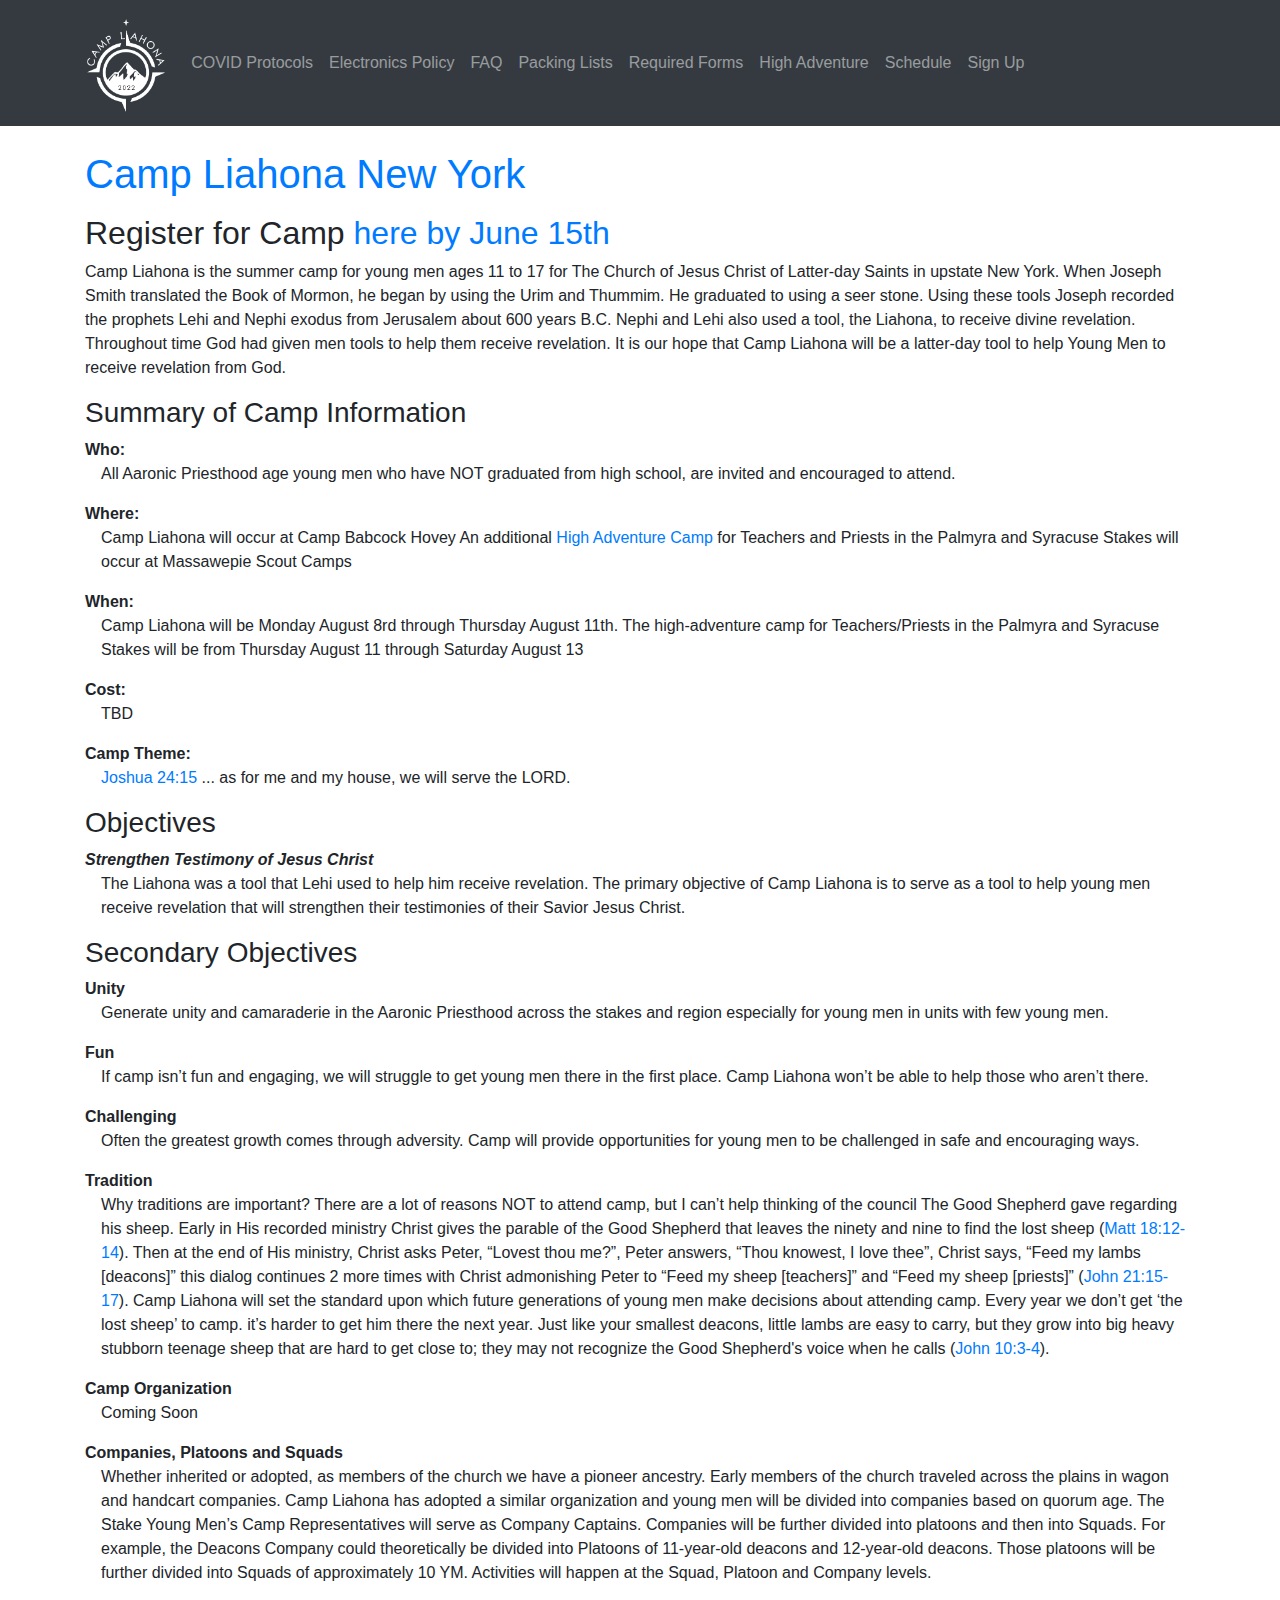
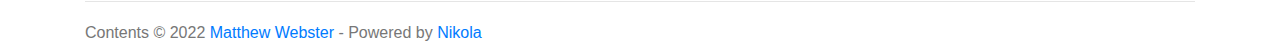
==== commit e03295e4: "Nikola auto commit." ====
--- a/index.html
+++ b/index.html
@@ -105,7 +105,7 @@
 </dd>
 <dt>Camp Theme:</dt>
 <dd>
-<p>TBD</p>
+<p><a class="reference external" href="https://www.churchofjesuschrist.org/study/scriptures/ot/josh/24?lang=eng&amp;id=15#p15">Joshua 24:15</a> ... as for me and my house, we will serve the LORD.</p>
 </dd>
 </dl></section><section id="objectives"><h3>Objectives</h3>
 <dl class="simple">
